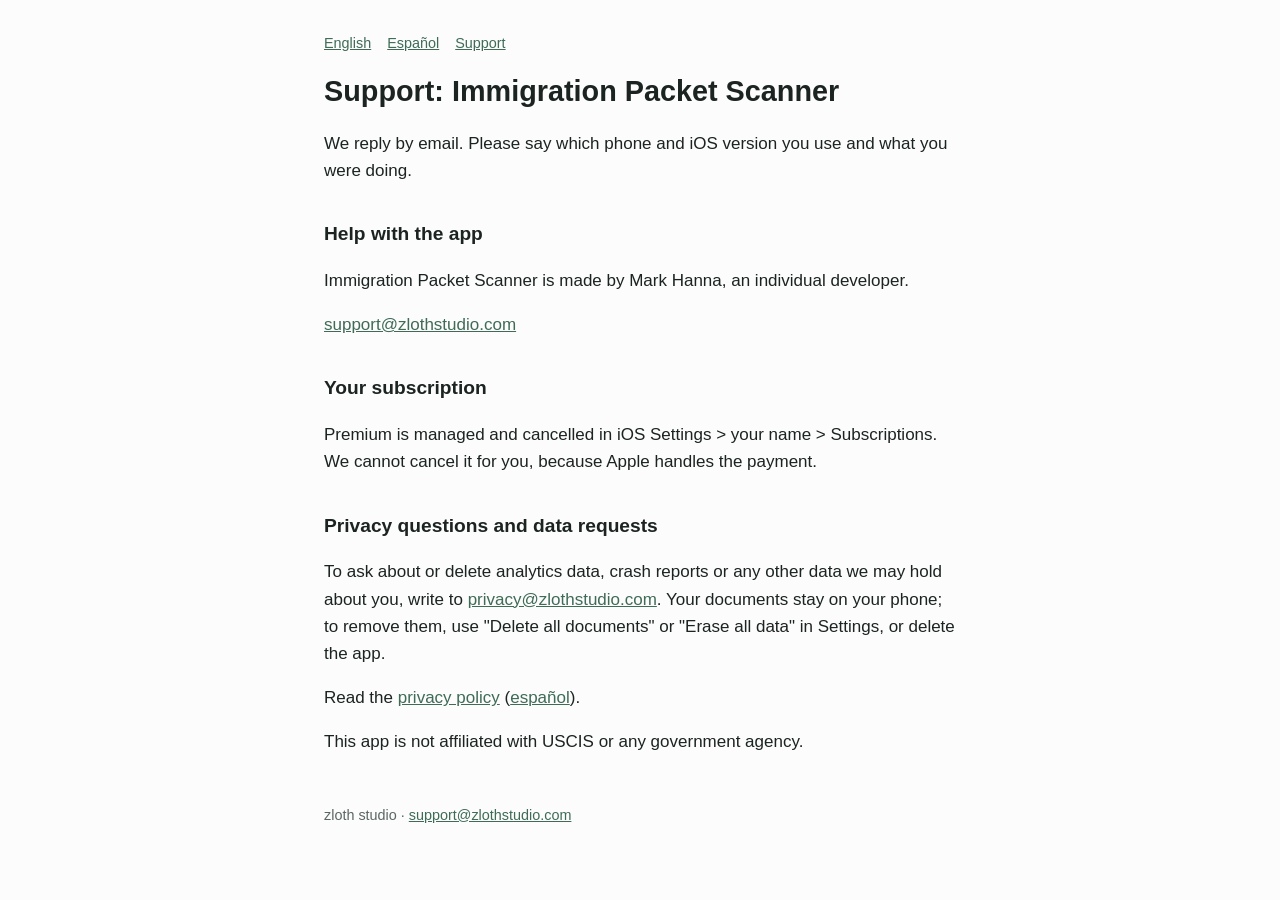
==== immigration-packet-scanner/support/index.html @ 119d4692 "Publish site" ====
<!doctype html>
<html lang="en">
<head>
<meta charset="utf-8">
<meta name="viewport" content="width=device-width, initial-scale=1">
<title>Support: Immigration Packet Scanner</title>
<link rel="stylesheet" href="/style.css">
</head>
<body>
<main>
<nav><a href="/immigration-packet-scanner/privacy/">English</a><a href="/immigration-packet-scanner/privacy/es/">Espa&ntilde;ol</a><a href="/immigration-packet-scanner/support/">Support</a></nav>
<h1>Support: Immigration Packet Scanner</h1>
<p>We reply by email. Please say which phone and iOS version you use and what you were doing.</p>
<h2 id="support">Help with the app</h2>
<p>Immigration Packet Scanner is made by Mark Hanna, an individual developer.</p>
<p><a href="mailto:support@zlothstudio.com">support@zlothstudio.com</a></p>
<h2 id="subscription">Your subscription</h2>
<p>Premium is managed and cancelled in iOS Settings &gt; your name &gt; Subscriptions. We cannot cancel it for you, because Apple handles the payment.</p>
<h2 id="privacy">Privacy questions and data requests</h2>
<p>To ask about or delete analytics data, crash reports or any other data we may hold about you, write to <a href="mailto:privacy@zlothstudio.com">privacy@zlothstudio.com</a>. Your documents stay on your phone; to remove them, use "Delete all documents" or "Erase all data" in Settings, or delete the app.</p>
<p>Read the <a href="/immigration-packet-scanner/privacy/">privacy policy</a> (<a href="/immigration-packet-scanner/privacy/es/">espa&ntilde;ol</a>).</p>
<p>This app is not affiliated with USCIS or any government agency.</p>
<footer>zloth studio &middot; <a href="mailto:support@zlothstudio.com">support@zlothstudio.com</a></footer>
</main>
</body>
</html>
---- style.css ----
:root{color-scheme:light dark;--fg:#1c2421;--bg:#fbfcfb;--muted:#5b6862;--accent:#3f6b57}
@media(prefers-color-scheme:dark){:root{--fg:#e6ece9;--bg:#141917;--muted:#9aa8a1;--accent:#8fc0a9}}
*{box-sizing:border-box}
body{margin:0;background:var(--bg);color:var(--fg);font:17px/1.6 -apple-system,BlinkMacSystemFont,"Segoe UI",Roboto,sans-serif}
main{max-width:42rem;margin:0 auto;padding:2rem 1.25rem 4rem}
h1{font-size:1.8rem;line-height:1.25}
h2{font-size:1.2rem;margin-top:2.2rem}
a{color:var(--accent)}
ul{padding-left:1.25rem}
nav,footer{color:var(--muted);font-size:.9rem}
nav a{margin-right:1rem}
footer{margin-top:3rem}
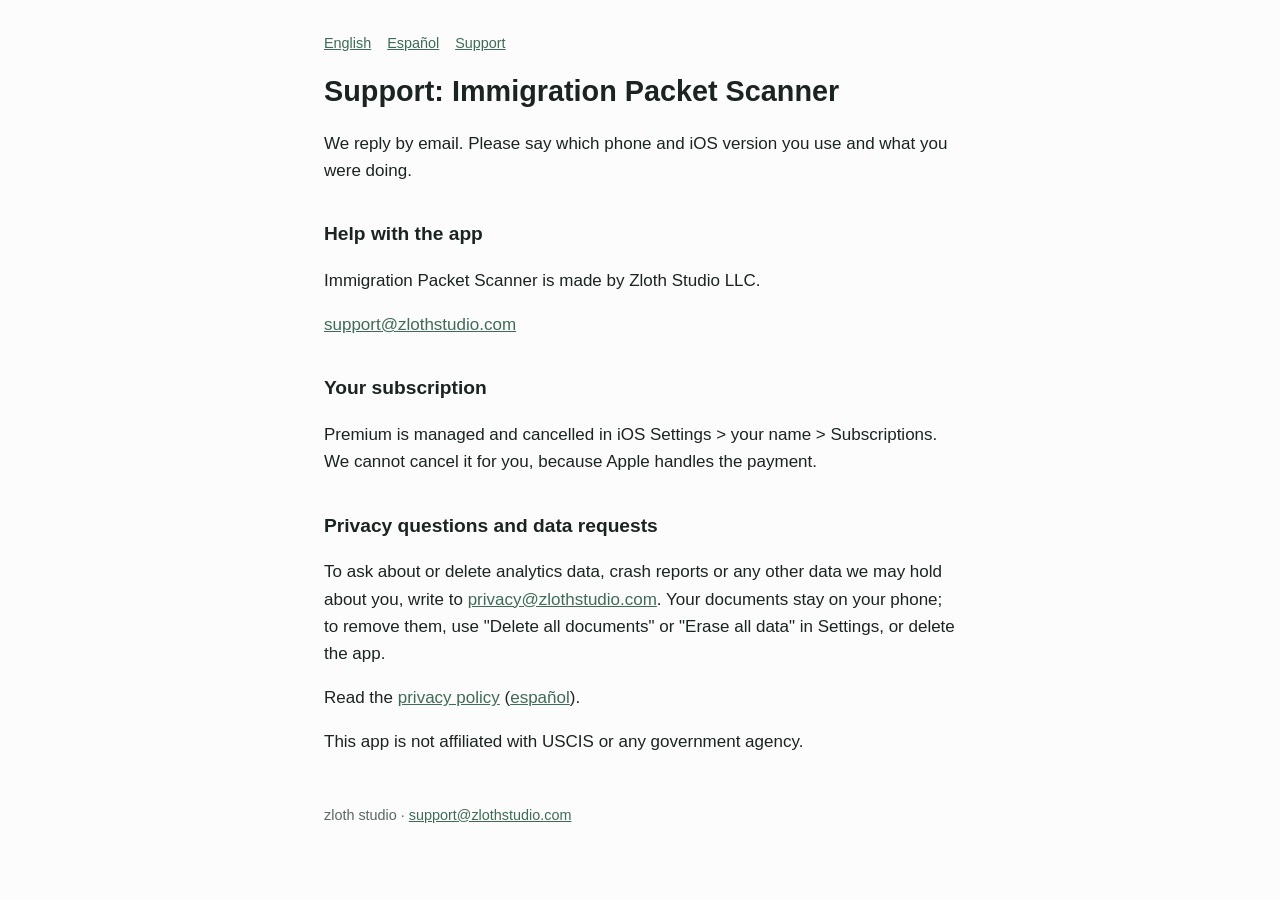
==== commit bfa77760: "Publish site: Zloth Studio LLC as maker and seller (D-0317)" ====
--- a/immigration-packet-scanner/support/index.html
+++ b/immigration-packet-scanner/support/index.html
@@ -12,7 +12,7 @@
 <h1>Support: Immigration Packet Scanner</h1>
 <p>We reply by email. Please say which phone and iOS version you use and what you were doing.</p>
 <h2 id="support">Help with the app</h2>
-<p>Immigration Packet Scanner is made by Mark Hanna, an individual developer.</p>
+<p>Immigration Packet Scanner is made by Zloth Studio LLC.</p>
 <p><a href="mailto:support@zlothstudio.com">support@zlothstudio.com</a></p>
 <h2 id="subscription">Your subscription</h2>
 <p>Premium is managed and cancelled in iOS Settings &gt; your name &gt; Subscriptions. We cannot cancel it for you, because Apple handles the payment.</p>
